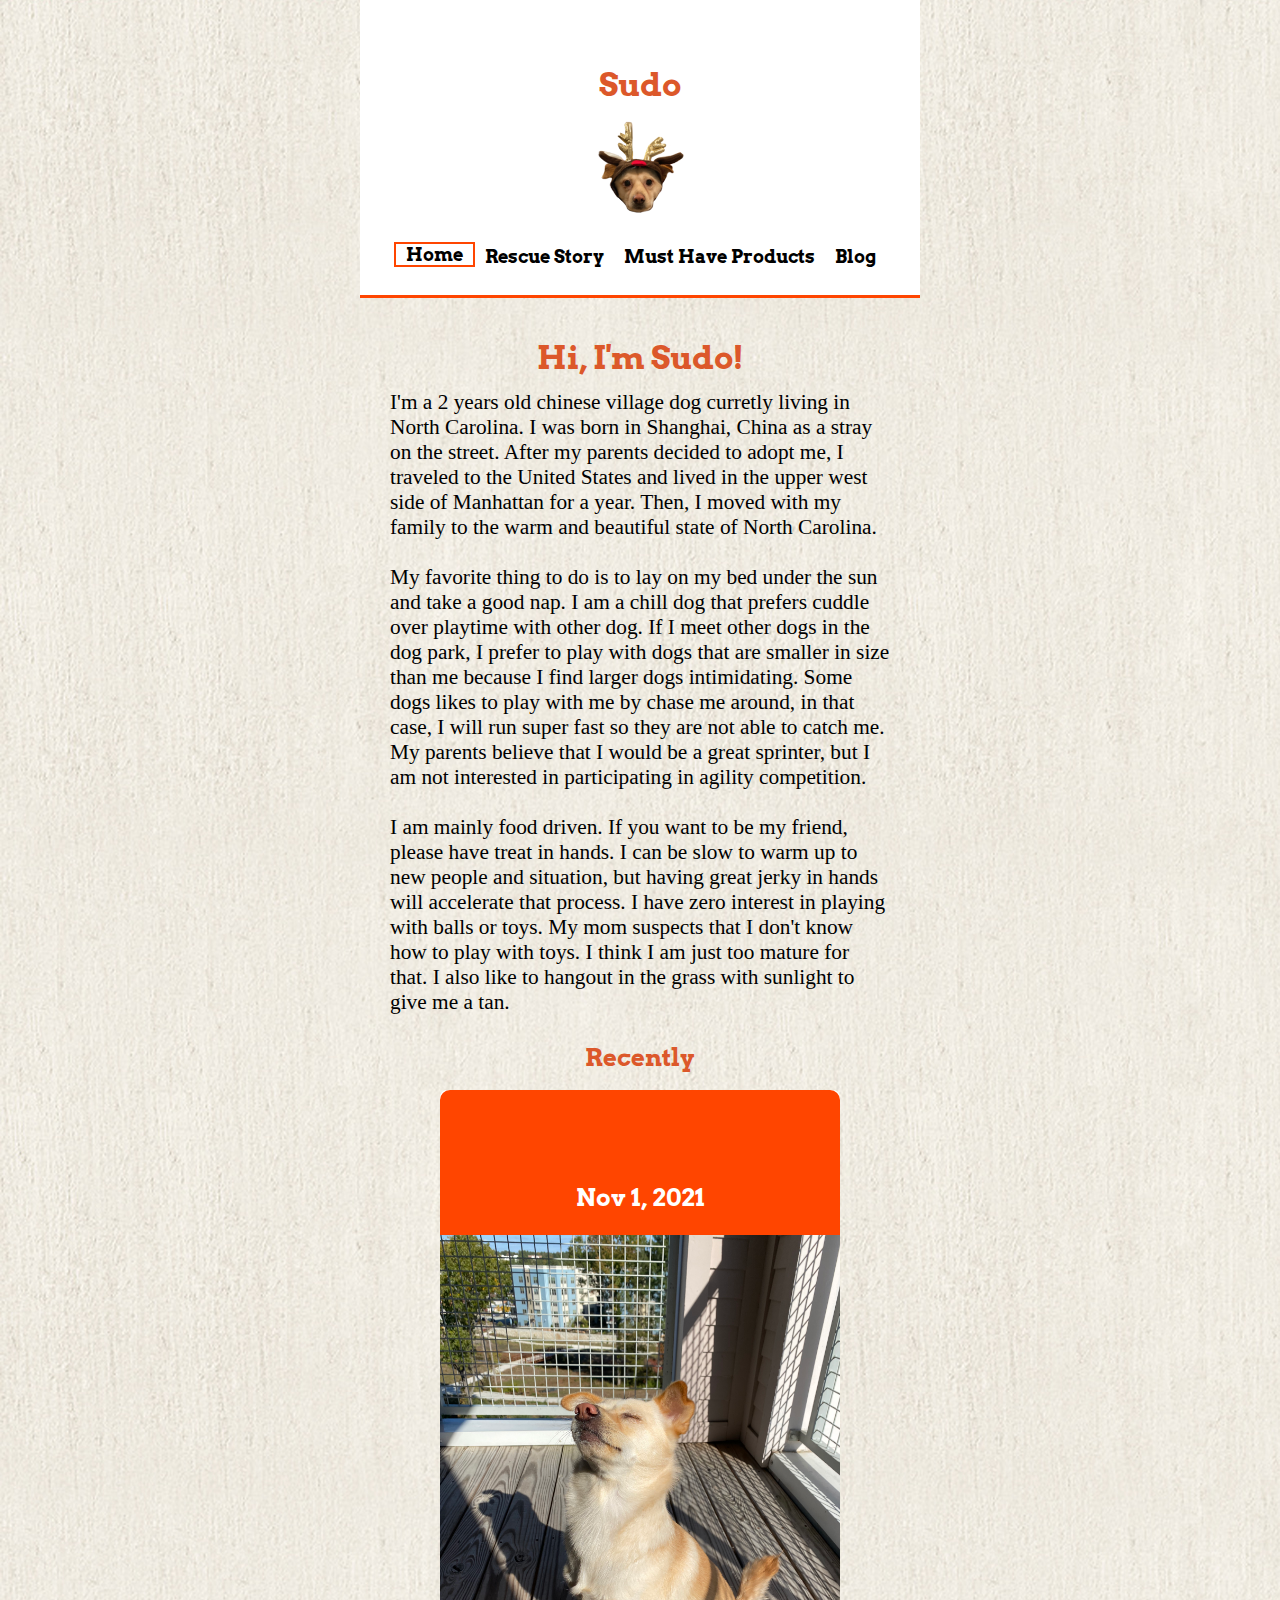
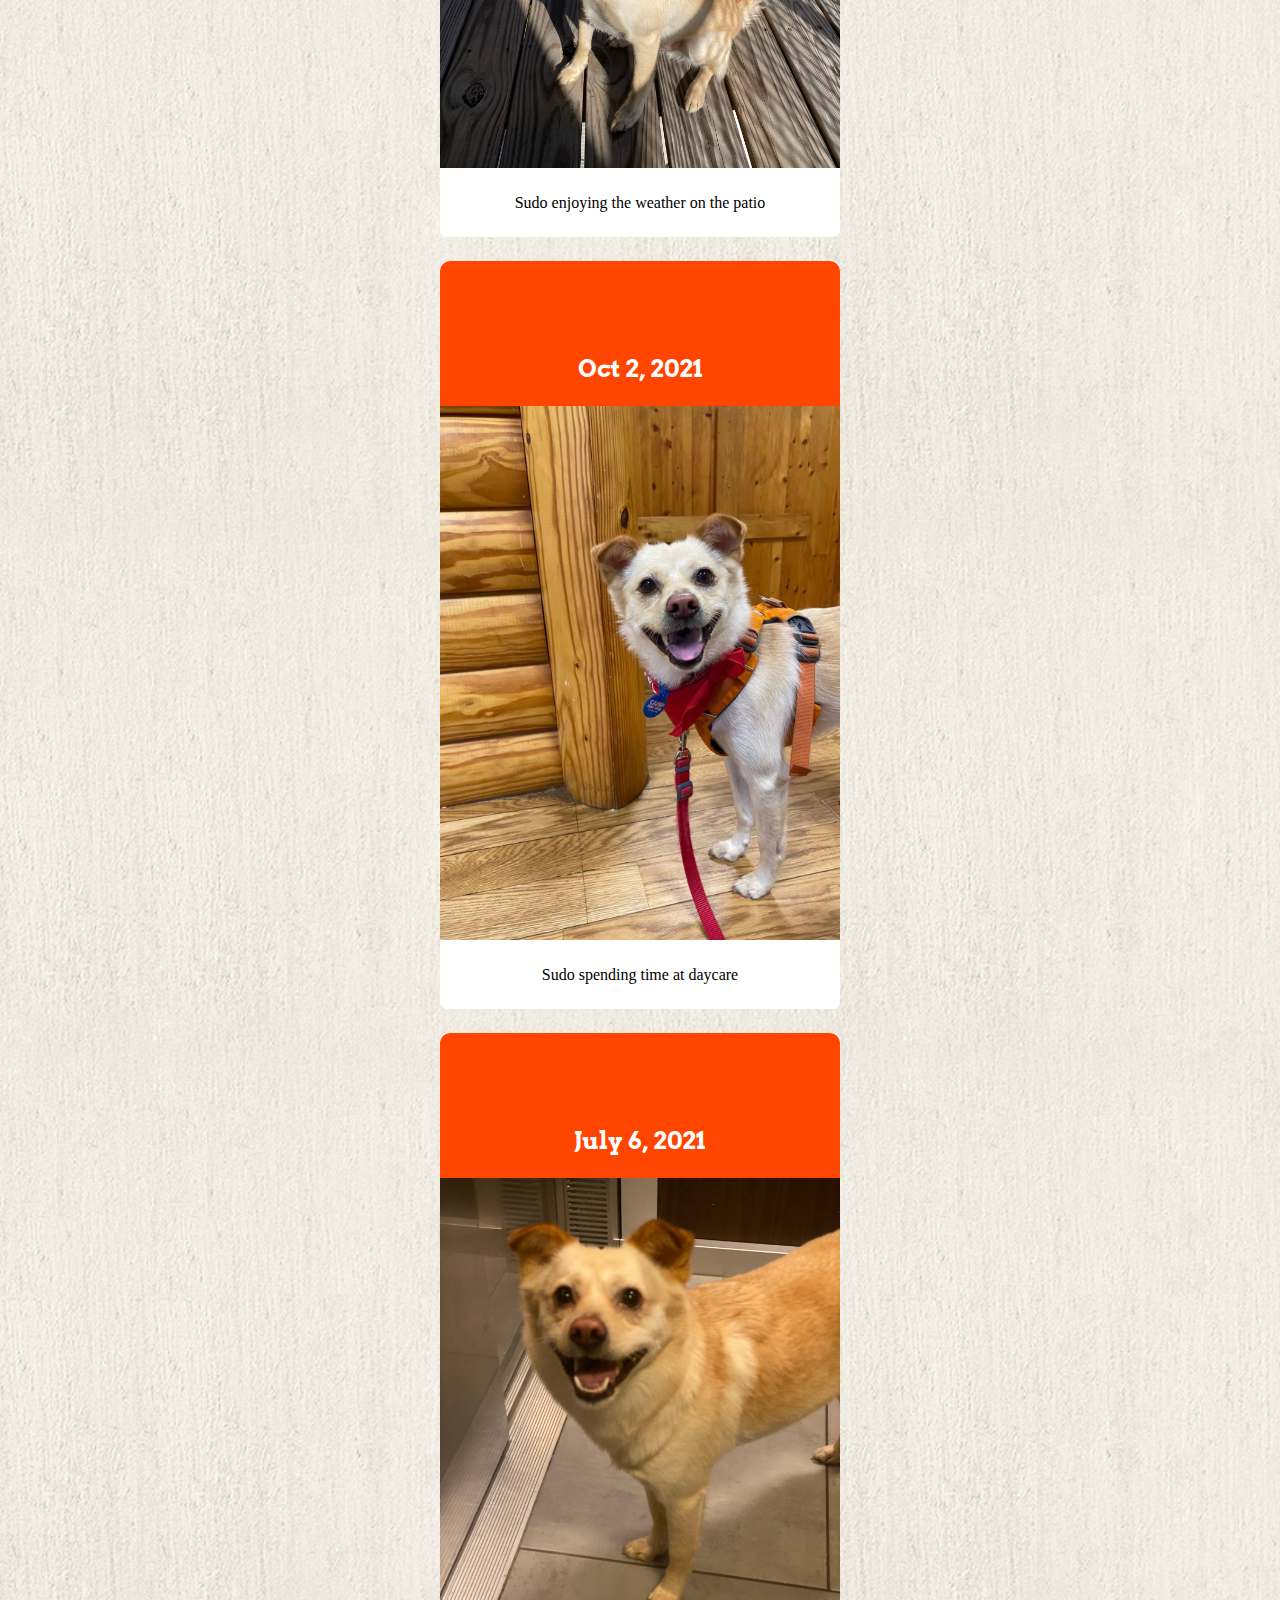
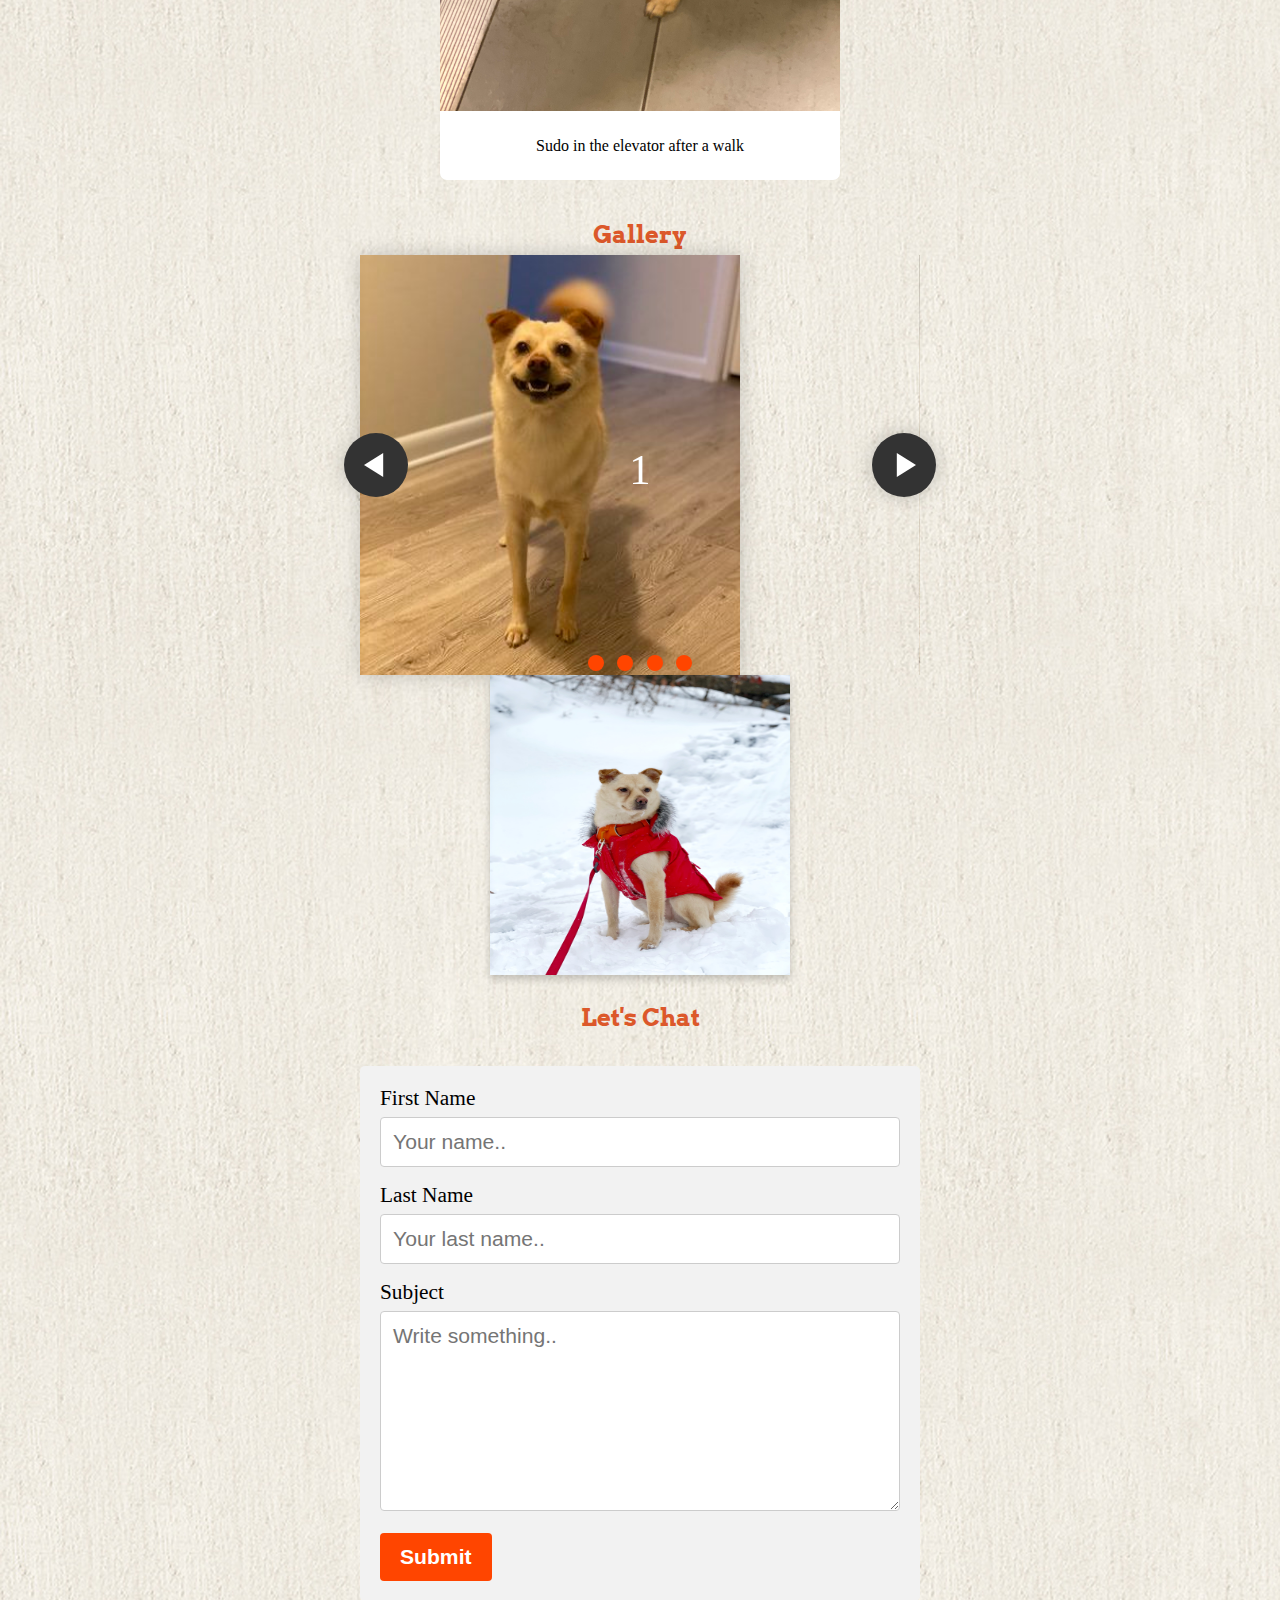
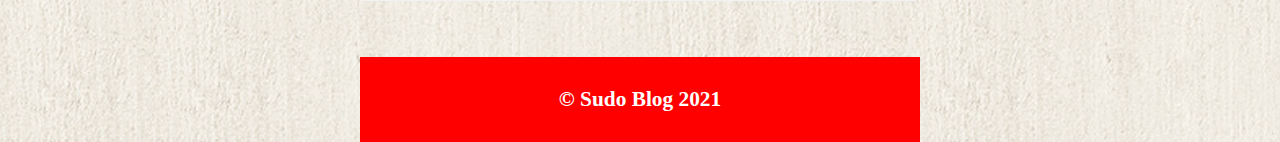
==== index.html @ 97e392d0 "Add files via upload" ====
<!DOCTYPE html>
<html lang="en">

<head>
  <meta charset="utf-8">
  <meta name="viewport" content="width=device-width, initial-scale=1.0">
  <link rel="stylesheet" type="text/css" href="css/html5reset.css">
  <link rel="stylesheet" type="text/css" href="css/starter.css">
  <link rel="stylesheet" type="text/css" href="css/style.css">
  <link rel="favicon" type="image/png" href="images/logo 1.png" />
  <link rel="preconnect" href="https://fonts.googleapis.com">
  <link rel="preconnect" href="https://fonts.gstatic.com" crossorigin>
  <link href="https://fonts.googleapis.com/css2?family=Arvo:ital,wght@0,400;0,700;1,400;1,700&display=swap"
    rel="stylesheet">

  <title>Meet Sudo</title>
</head>

<body>
  <a class="skip">Skip to Main Content</a>
  <header id="navbar">
    <h1>Sudo</h1>
    <img src="images/logo 1.png" alt="" id="logo">
    <nav>
      <ul class="nav_links">
        <li class="nav_item current"><a href="index.html">Home</a></li>
        <li class="nav_item"><a href="rescue.html">Rescue Story</a></li>
        <li class="nav_item"><a href="products.html">Must Have Products</a></li>
        <li class="nav_item"><a href="blog.html">Blog</a></li>
      </ul>
    </nav>
  </header>
  <main class="about" id="skip">
    <h1>Hi, I'm Sudo!</h1>

    <p>I'm a 2 years old chinese village dog curretly living in North Carolina. I was born in Shanghai, China as a stray
      on the street. After my parents decided to adopt me, I traveled to the United States and lived in the upper west
      side of Manhattan for a year. Then, I moved with my family to the warm and beautiful state of North Carolina. </p>
    <br>
    <p>My favorite thing to do is to lay on my bed under the sun and take a good nap. I am a chill dog that prefers
      cuddle over playtime with other dog. If I meet other dogs in the dog park, I prefer to play with dogs that are
      smaller in size than me because I find larger dogs intimidating. Some dogs likes to play with me by chase me
      around, in that case, I will run super fast so they are not able to catch me. My parents believe that I would be a
      great sprinter, but I am not interested in participating in agility competition.</p>
    <br>
    <p>I am mainly food driven. If you want to be my friend, please have treat in hands. I can be slow to warm up to new
      people and situation, but having great jerky in hands will accelerate that process. I have zero interest in
      playing with balls or toys. My mom suspects that I don't know how to play with toys. I think I am just too mature
      for that. I also like to hangout in the grass with sunlight to give me a tan.</p>

    <h2 id="recent">Recently</h2>
    <div class="recent">
      <div class="card">
        <header>
          <h3>Nov 1, 2021</h3>
        </header>
        <figure>
          <img src="images/IMG_4189.jpeg" alt="Sudo enjoying the weather on the patio">
          <figcaption>Sudo enjoying the weather on the patio</figcaption>
        </figure>
      </div>
      <div class="card">
        <header>
          <h3>Oct 2, 2021</h3>
        </header>
        <figure>
          <img src="images/IMG_3711.jpg" alt="Sudo spending time at daycare">
          <figcaption>Sudo spending time at daycare</figcaption>
        </figure>
      </div>
      <div class="card">
        <header>
          <h3>July 6, 2021</h3>
        </header>
        <figure>
          <img src="images/IMG_2007.jpg" alt="Sudo in the elevator after a walk">
          <figcaption>Sudo in the elevator after a walk</figcaption>
        </figure>
      </div>
    </div>




    <h2 id="gallery">Gallery</h2>
    <section class="carousel" aria-label="Gallery">
      <ol class="carousel__viewport">
        <li id="carousel__slide1" tabindex="0" class="carousel__slide">
          <div class="carousel__snapper">
            <a href="#carousel__slide4" class="carousel__prev">Go to last slide</a>
            <a href="#carousel__slide2" class="carousel__next">Go to next slide</a>
          </div>
        </li>
        <li id="carousel__slide2" tabindex="0" class="carousel__slide">
          <div class="carousel__snapper"></div>
          <a href="#carousel__slide1" class="carousel__prev">Go to previous slide</a>
          <a href="#carousel__slide3" class="carousel__next">Go to next slide</a>
        </li>
        <li id="carousel__slide3" tabindex="0" class="carousel__slide">
          <div class="carousel__snapper"></div>
          <a href="#carousel__slide2" class="carousel__prev">Go to previous slide</a>
          <a href="#carousel__slide4" class="carousel__next">Go to next slide</a>
        </li>
        <li id="carousel__slide4" tabindex="0" class="carousel__slide">
          <div class="carousel__snapper"></div>
          <a href="#carousel__slide3" class="carousel__prev">Go to previous slide</a>
          <a href="#carousel__slide1" class="carousel__next">Go to first slide</a>
        </li>
      </ol>
      <aside class="carousel__navigation">
        <ol class="carousel__navigation-list">
          <li class="carousel__navigation-item">
            <a href="#carousel__slide1" class="carousel__navigation-button">Go to slide 1</a>
          </li>
          <li class="carousel__navigation-item">
            <a href="#carousel__slide2" class="carousel__navigation-button">Go to slide 2</a>
          </li>
          <li class="carousel__navigation-item">
            <a href="#carousel__slide3" class="carousel__navigation-button">Go to slide 3</a>
          </li>
          <li class="carousel__navigation-item">
            <a href="#carousel__slide4" class="carousel__navigation-button">Go to slide 4</a>
          </li>
        </ol>
      </aside>
    </section>

    <div class="flip-card">
      <div class="flip-card-inner">
        <div class="flip-card-front">
          <img src="images/IMG_9144.jpg" alt="sudo in the snow" style="width:300px;height:300px;">
        </div>
        <div class="flip-card-back">
          <h1>Sudo in the snow</h1>
        </div>
      </div>
    </div>
    <h2>Let's Chat</h2>

    <div class="form">
      <form action="form_info.php">
        <label for="fname">First Name</label>
        <input type="text" id="fname" name="fristname" placeholder="Your name..">

        <label for="lname">Last Name</label>
        <input type="text" id="lname" name="lastname" placeholder="Your last name..">

        <label for="subject">Subject</label>
        <textarea id="subject" name="subject" placeholder="Write something.." style="height:200px"></textarea>

        <input type="submit" value="Submit">
      </form>
    </div>

  </main>

  <footer>
    <p>&copy; Sudo Blog 2021</p>
  </footer>
</body>

</html>
---- css/starter.css ----
body{
    margin: 0;
    padding: 0;
    font-size: 16pt; /* test for this! Make all sizes em or rem */
  }
  
  header{
    background: #fff;
    border-bottom: 3px solid orangered;
  }
  
  h1{
    font-size: 2em;
    text-align: center;
    line-height: 2;
  }
  
  h2{
    font-size: 1.5em;
    text-align: center;
    padding: 5px;
  }
  
  p {
    padding: 0 30px;
  }
  
  a.skip{
    background: white;
    left: 0;
    padding: 6px;
    position: absolute;
    top: -40px;
    -webkit-transition: top 1s ease-out;
    transition: top 1s ease-out;
    z-index: 1;
  }
  
  a.skip:focus{
    top:20px;
    color: black;
    text-decoration-style: solid;
  }
  
  *:focus{
    border: 2px solid rgb(255, 69, 0);
  }


  .nav_item a{
    padding: 10px;
  }
  
  .nav_item a:hover, a:focus{
    color: red;
    font-weight: bolder;
    text-decoration: underline;
    -webkit-text-decoration-style: wavy;
            text-decoration-style: wavy;
  }

  .pricing{
    min-height: 475px;
  }

  .card {
    margin: 12px;
    background: #fff;
    border-radius: 7px;
    padding: 0 0 25px 0;
  
  }

  .card > ul{
    list-style: none;
    padding-left: 5px;
  }
  
  .card > ul li {
    width: 90%;
    margin: 20px auto;
    
  }

.card button{
    width: 90%;
    height: 40px;
    border: 0;
    margin-left: 5%;
    border-radius: 7px;
    color: white;
    font-size: 1em;
  }
  
  .card h3{
    font-size: 4em;
    color: white;
    text-align: center;
  }
  
  .card_big{
    -webkit-transform: initial;
            transform: initial;
  }

  .gallery{
    min-height: 600px;
  }
  
  footer{
    background-color: red;
    color: white;
    padding: 30px;
    text-align: center;
    margin-top: 10%;
    font-weight: bolder;
  }
  
  footer p{
    font-weight: bolder;
  }

  @media screen and (min-width: 850px){
    .card_big{
        -webkit-transform: scaleY(1.1);
        transform: scaleY(1.1);
        z-index: -99;
  }
}
---- css/style.css ----
body {
  font-family: "Calibri, sans-serif";
  background-color: #f1f1f1;
  background-image: url("../images/bgimg.jpeg");
}

header {
  font-family: 'Arvo', serif;
  display: flex;
  flex-direction: column;
  align-items: center;
  padding: 5%;
  font-size: large;
  color: red;
}

.nav_links {
  display: flex;
  color: red;
  align-items: flex-end;
  justify-content: center;
  text-align: center;
  font-size: medium;
  padding-top: 5%;
  font-weight:900;
  font-size: large;

}

li.nav_item{
  color: red;
}

a:link {
  text-decoration: none;
}

.nav_links .current {
  text-decoration-style: wavy;
  color: yellow;
  border: 2px solid orangered;
}

figcaption {
  font-family: "Calibri, sans-serif";
  font-size: medium;
  text-align: center;
  padding-top: 5%;
}

h1 {
  font-size: xx-large;
  padding-top: 5%;
  font-family: 'Arvo', serif;
  color: #dc582a;
  font-weight: bold;
}

h2 {
  font-size: x-large;
  padding-top: 5%;
  font-family: 'Arvo', serif;
  color: #dc582a;
  font-weight: bold;
}

p {
  font-family: "Calibri, sans-serif";
}

.card header {
  background: orangered;
  border: 2px solid orangered;
  padding-top: 20px;
  padding-bottom: 20px;
  border-radius: 10px 10px 0px 0px;
  font-size: 6px;

}

.recent {
  min-height: 475px;
  display: flex;
  flex-wrap: wrap;
  justify-content: center;
  align-items: center;
}

.card {
  display: flex;
  flex-direction: column;
  flex-basis: 400px;
  justify-content: center;

}


#logo {
  animation-name: logo;
  animation-duration: 5s;
  animation-iteration-count: 1;
}

/*contact form starts here*/
input[type=text],
select,
textarea {
  width: 100%;
  padding: 12px;
  border: 1px solid #ccc;
  border-radius: 4px;
  box-sizing: border-box;
  margin-top: 6px;
  margin-bottom: 16px;
  resize: vertical;
}

input[type=submit] {
  background-color: orangered;
  color: white;
  font-weight: bolder;
  padding: 12px 20px;
  border: none;
  border-radius: 4px;
  cursor: pointer;
}

input[type=submit]:hover {
  background-color: orangered;
}

.form {
  border-radius: 5px;
  background-color: #f2f2f2;
  padding: 20px;
  margin-top: 5%;
}

h3 {
  margin-top: 20%;
  font-size: x-large;
  font-family: 'Arvo', serif;
  color: orangered;
  font-weight: bold;
  text-align: center;
}

/*contact form ends here*/




/*grid starts here*/
.container {
  display: grid;
  grid-auto-columns: max-content;
  grid-auto-flow: dense;
  grid-auto-rows: minmax(100px, auto);
  grid-gap: 25px;
  grid-template-columns: repeat(2, 1fr);
  margin: 60px auto;
  max-width: 800px;

}

.product {
  justify-content: center;
}

.product_image {
  display: block;
  min-height: 200px;
  width: 100%;

}

/*grid ends here*/




/*flip card keybaord accessible starts here*/
.flip-card {
  background-color: transparent;
  width: 300px;
  height: 300px;
  perspective: 1000px;
  margin: auto;
}

.flip-card-inner {
  position: relative;
  width: 100%;
  height: 100%;
  text-align: center;
  transition: transform 0.6s;
  transform-style: preserve-3d;
  box-shadow: 0 4px 8px 0 rgba(0, 0, 0, 0.2);
}

.flip-card:hover .flip-card-inner,
.flip-card:focus .flip-card-inner
{
  transform: rotateY(180deg);
}


.flip-card-front,
.flip-card-back {
  position: absolute;
  width: 100%;
  height: 100%;
  -webkit-backface-visibility: hidden;
  backface-visibility: hidden;
}

.flip-card-front {
  background-color: #bbb;
  color: black;
}

.flip-card-back h1{
color: white;
}

.flip-card-back {
  background-color: orangered;
  color: white;
  transform: rotateY(180deg);
  text-align: center;
}

/*flip card keybaord accessible ends here*/




/*blog post style starts here*/

.blog {
  display: flex;
  flex-direction: column;
  background-color: white;
  height: 600;
  margin-top: 5%;
  border-radius: 10px 10px 10px 10px;

}

.blog img {
  width: 100%;
  height: 300px;
  border-radius: 10px 10px 0px 0px;
  object-fit: cover;
}

.blog h3 {
  margin-top: 5%;
  margin-left: 4%;
  font-weight: bold;
}

.blog p {
  margin-top: 5px;
  margin-bottom: 5%;
}

.blog:hover {
  -webkit-transform: translate(10px, -10px);
  -ms-transform: translate(10px, -10px);
  transform: translate(10px, -5px);
  -webkit-box-shadow: 0 10px 20px rgba(255, 69, 0, 0.08);
  box-shadow: 0 20px 40px rgba(255, 69, 0, 0.08);
}


/*blog post style ends here*/



/*parallax effect starts here*/
.parallax1 {
  background-image: url("../images/IMG_4971.JPG");
  min-height: 300px;
  background-attachment: fixed;
  background-position: center;
  background-repeat: no-repeat;
  background-size: cover;
}

.parallax2 {
  background-image: url("../images/IMG_8491.JPG");
  min-height: 300px;
  background-attachment: fixed;
  background-position: center;
  background-repeat: no-repeat;
  background-size: cover;
}

.parallax3 {
  background-image: url("../images/IMG_4982.JPG");
  min-height: 300px;
  background-attachment: fixed;
  background-position: center;
  background-repeat: no-repeat;
  background-size: cover;
}


/*parallax effect ends here*/


/*carousel starts here inspired by css tricks image carouselhttps://css-tricks.com/css-only-carousel/
*/
@keyframes tonext {
  75% {
    left: 0;
  }

  95% {
    left: 100%;
  }

  98% {
    left: 100%;
  }

  99% {
    left: 0;
  }
}

@keyframes tostart {
  75% {
    left: 0;
  }

  95% {
    left: -300%;
  }

  98% {
    left: -300%;
  }

  99% {
    left: 0;
  }
}

@keyframes snap {
  96% {
    scroll-snap-align: center;
  }

  97% {
    scroll-snap-align: none;
  }

  99% {
    scroll-snap-align: none;
  }

  100% {
    scroll-snap-align: center;
  }
}

body {
  max-width: 37.5rem;
  margin: 0 auto;
  padding: 0 1.25rem;
}

* {
  box-sizing: border-box;
  scrollbar-color: transparent transparent;
  scrollbar-width: 0px;
}

*::-webkit-scrollbar {
  width: 0;
}

*::-webkit-scrollbar-track {
  background: transparent;
}

*::-webkit-scrollbar-thumb {
  background: transparent;
  border: none;
}

* {
  -ms-overflow-style: none;
}

ol,
li {
  list-style: none;
  margin: 0;
  padding: 0;
}

.carousel {
  position: relative;
  padding-top: 75%;
  filter: drop-shadow(0 0 10px #0003);
  perspective: 100px;
}

.carousel__viewport {
  position: absolute;
  top: 0;
  right: 0;
  bottom: 0;
  left: 0;
  display: flex;
  overflow-x: scroll;
  counter-reset: item;
  scroll-behavior: smooth;
  scroll-snap-type: x mandatory;
}

.carousel__slide {
  position: relative;
  flex: 0 0 100%;
  width: 100%;
  background-image: url("../images/IMG_2811.jpg");
  background-size: 380px;
  counter-increment: item;
  background-repeat: no-repeat;

}

.carousel__slide:nth-child(2) {
  background-image: url("../images/IMG_1472.jpg");
  background-size: 380px;
  background-repeat: no-repeat;
}

.carousel__slide:nth-child(3) {
  background-image: url("../images/IMG_1475.jpg");
  background-size: 380px;
  background-repeat: no-repeat;
}

.carousel__slide:nth-child(4) {
  background-image: url("../images/IMG_1476.jpg");
  background-size: 380px;
  background-repeat: no-repeat;
}


.carousel__slide:before {
  content: counter(item);
  position: absolute;
  top: 50%;
  left: 50%;
  transform: translate3d(-50%, -40%, 70px);
  color: #fff;
  font-size: 2em;
}

.carousel__snapper {
  position: absolute;
  top: 0;
  left: 0;
  width: 100%;
  height: 100%;
  scroll-snap-align: center;
}


@media (hover: hover) {
  .carousel__snapper {
    animation-name: tonext, snap;
    animation-timing-function: ease;
    animation-duration: 4s;
    animation-iteration-count: infinite;
  }

  .carousel__slide:last-child .carousel__snapper {
    animation-name: tostart, snap;
  }
}

@media (prefers-reduced-motion: reduce) {
  .carousel__snapper {
    animation-name: none;
  }

  .parallax {
    background-attachment: scroll;
  }

}

.carousel:hover .carousel__snapper,
.carousel:focus-within .carousel__snapper {
  animation-name: none;
}

.carousel__navigation {
  position: absolute;
  right: 0;
  bottom: 0;
  left: 0;
  text-align: center;
}

.carousel__navigation-list,
.carousel__navigation-item {
  display: inline-block;
}

.carousel__navigation-button {
  display: inline-block;
  width: 1.5rem;
  height: 1.5rem;
  background-color: orangered;
  background-clip: content-box;
  border: 0.25rem solid transparent;
  border-radius: 50%;
  font-size: 0;
  transition: transform 0.1s;
}

.carousel::before,
.carousel::after,
.carousel__prev,
.carousel__next {
  position: absolute;
  top: 0;
  margin-top: 37.5%;
  width: 4rem;
  height: 4rem;
  transform: translateY(-50%);
  border-radius: 50%;
  font-size: 0;
  outline: 0;
}

.carousel::before,
.carousel__prev {
  left: -1rem;
}

.carousel::after,
.carousel__next {
  right: -1rem;
}

.carousel::before,
.carousel::after {
  content: '';
  z-index: 1;
  background-color: #333;
  background-size: 1.5rem 1.5rem;
  background-repeat: no-repeat;
  background-position: center center;
  color: #fff;
  font-size: 2.5rem;
  line-height: 4rem;
  text-align: center;
  pointer-events: none;
}

.carousel::before {
  background-image: url("data:image/svg+xml,%3Csvg viewBox='0 0 100 100' xmlns='http://www.w3.org/2000/svg'%3E%3Cpolygon points='0,50 80,100 80,0' fill='%23fff'/%3E%3C/svg%3E");
}

.carousel::after {
  background-image: url("data:image/svg+xml,%3Csvg viewBox='0 0 100 100' xmlns='http://www.w3.org/2000/svg'%3E%3Cpolygon points='100,50 20,100 20,0' fill='%23fff'/%3E%3C/svg%3E");
}

/* carousel ends here*/


@media (prefers-reduced-motion: reduce) {
  #logo {
    animation: none;
  }
}



/* @media screen and (min-width: 850px){

  } */
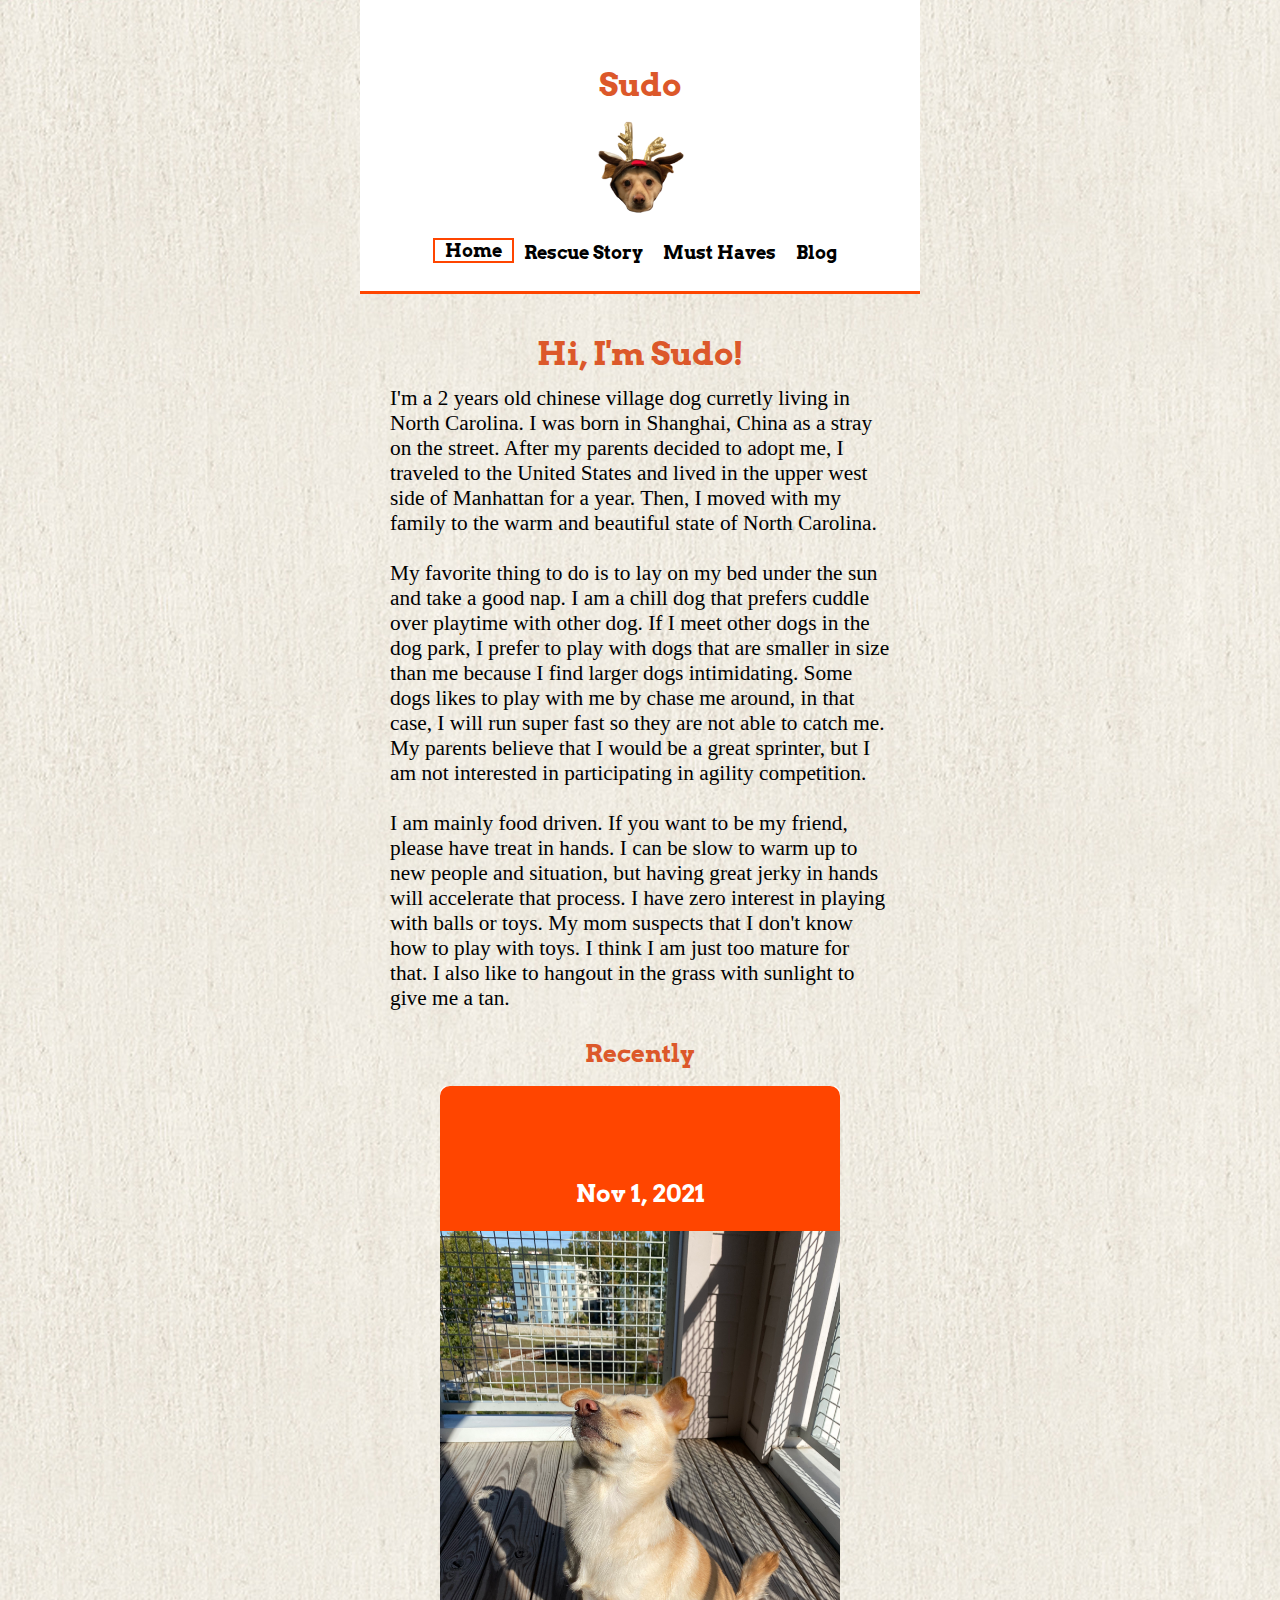
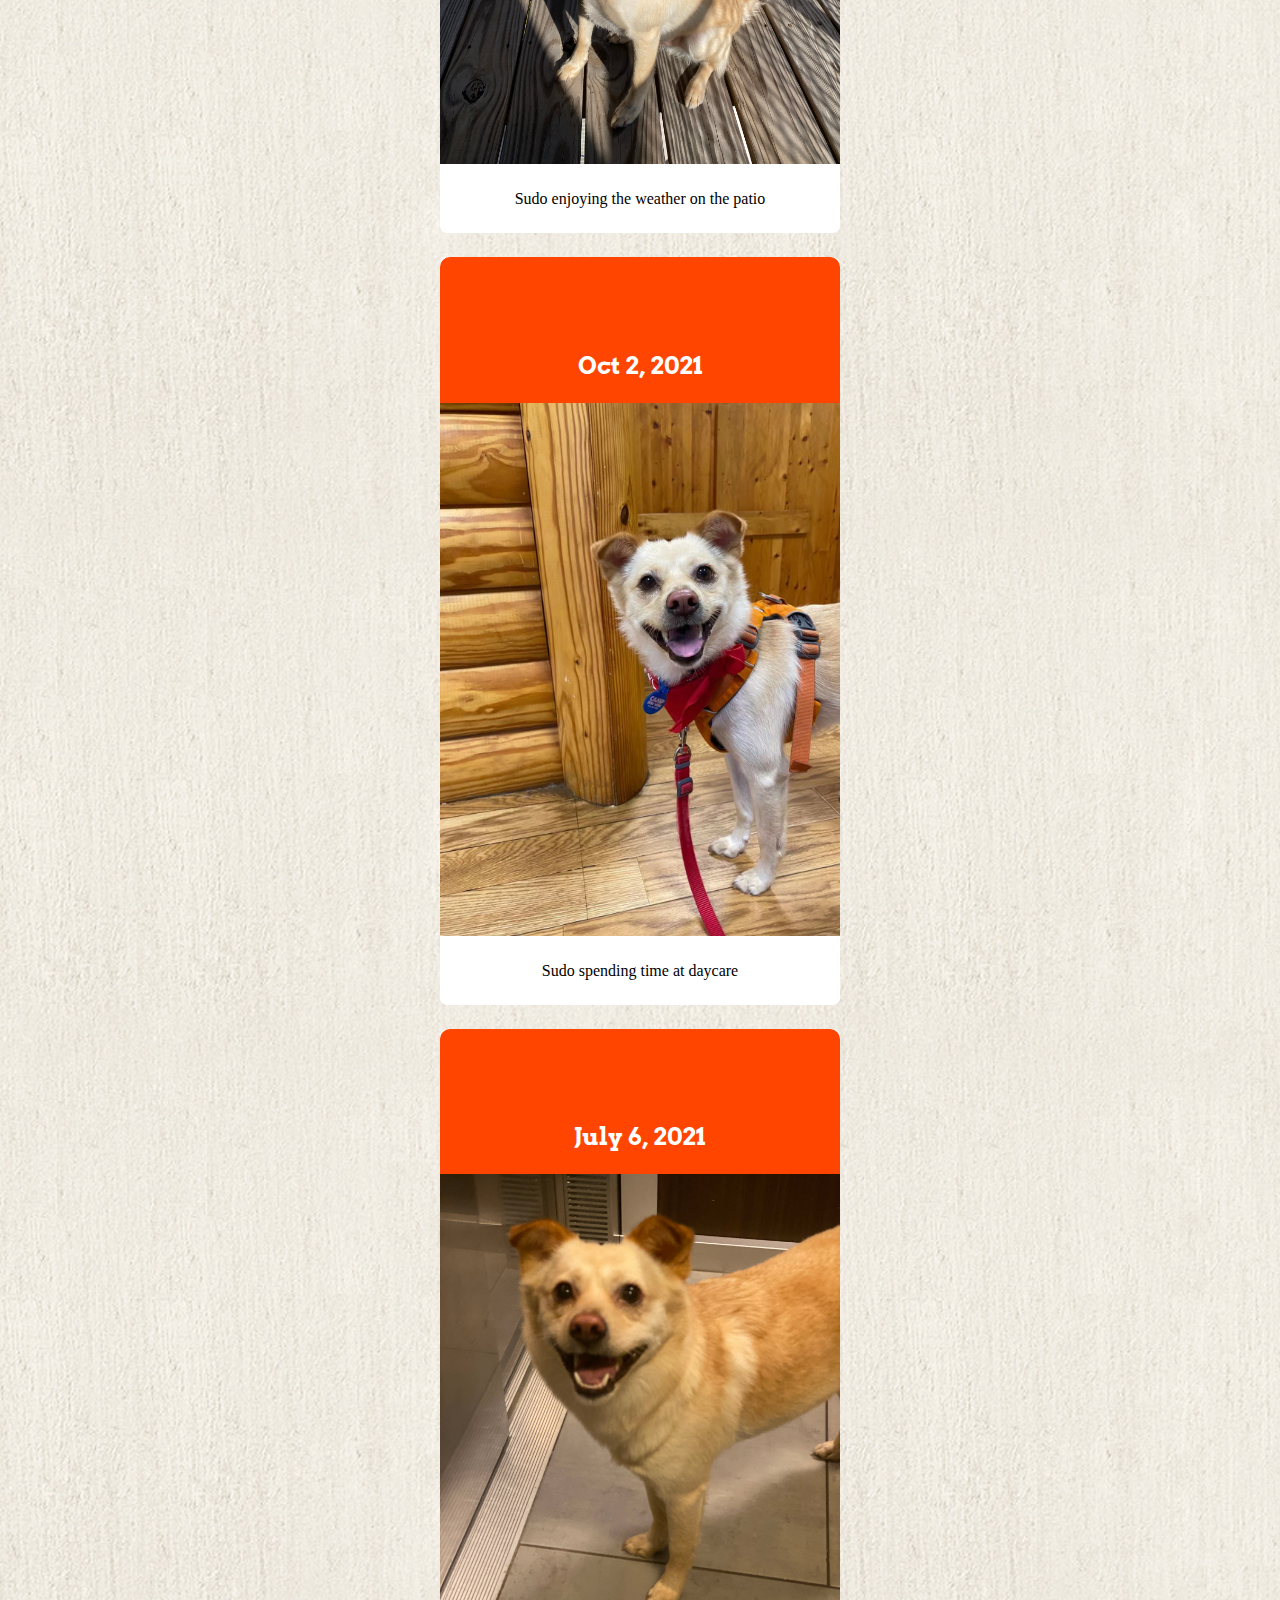
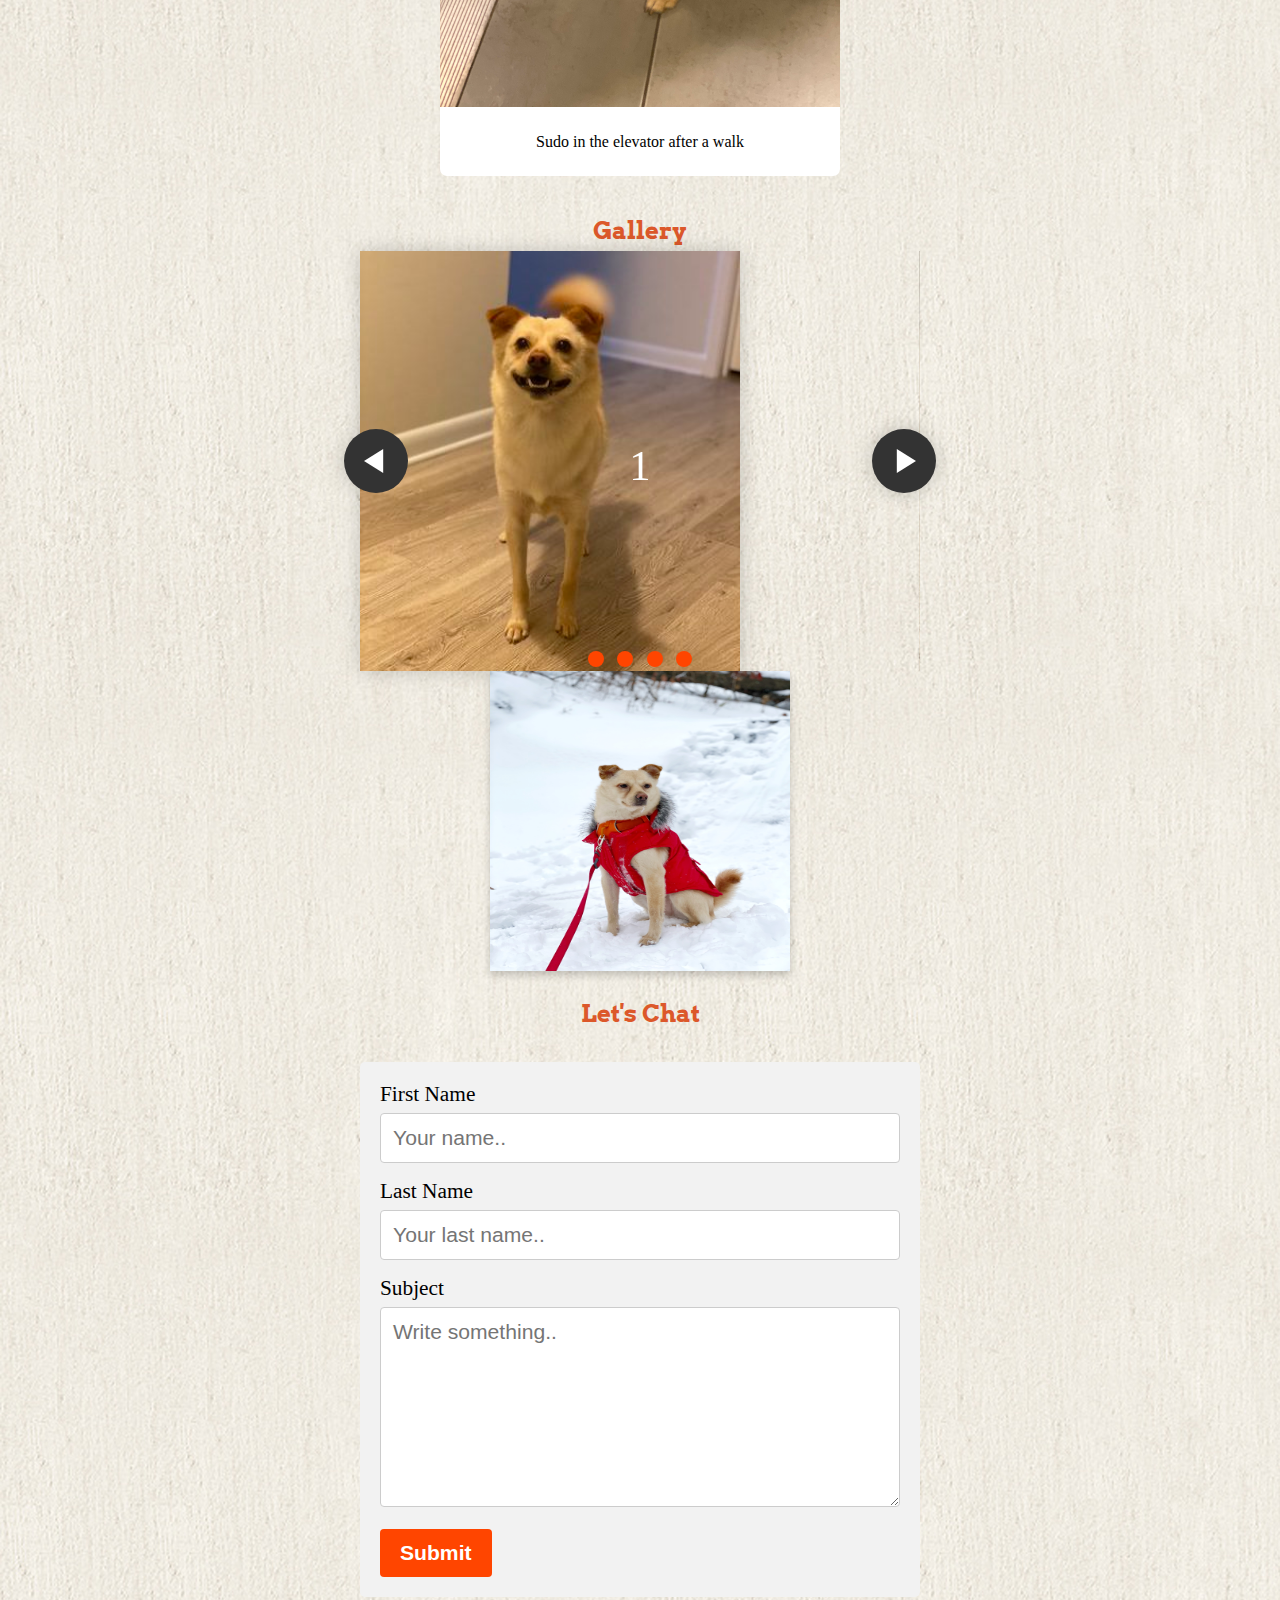
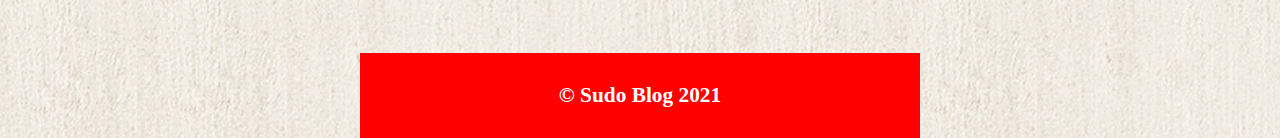
==== commit 7382db79: "Add files via upload" ====
--- a/index.html
+++ b/index.html
@@ -25,7 +25,7 @@
       <ul class="nav_links">
         <li class="nav_item current"><a href="index.html">Home</a></li>
         <li class="nav_item"><a href="rescue.html">Rescue Story</a></li>
-        <li class="nav_item"><a href="products.html">Must Have Products</a></li>
+        <li class="nav_item"><a href="products.html">Must Haves</a></li>
         <li class="nav_item"><a href="blog.html">Blog</a></li>
       </ul>
     </nav>
